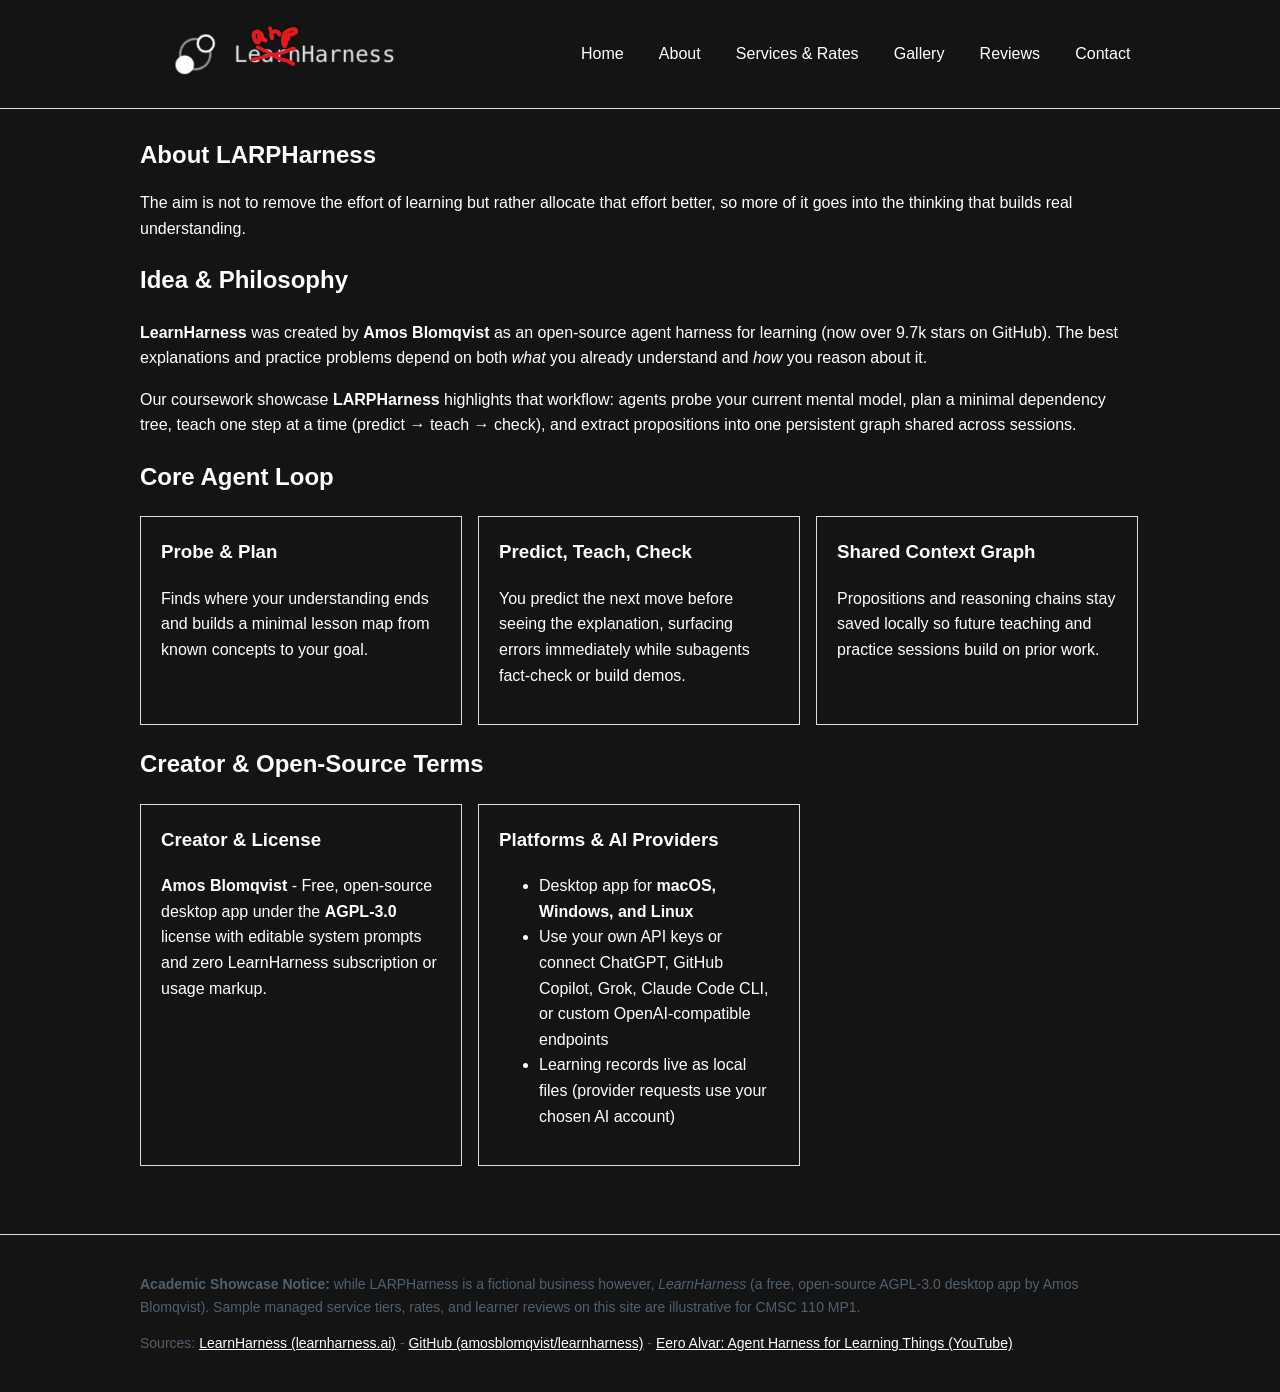
==== about.html @ 67654ef9 "small changes" ====
<!--
  about.html
  Rai Artienda (CMSC 110 - Machine Project #1)
-->
<!DOCTYPE html>
<html lang="en">

<head>
  <meta charset="UTF-8">
  <meta name="viewport" content="width=device-width, initial-scale=1.0">
  <title>LARPHarness | About</title>
  <link rel="stylesheet" href="css/style.css">
  <script src="js/main.js" defer></script>
</head>

<body>
    <!--Top Box (title card, & tab navigation)-->
  <header class="site-header">
    <div class="container header-inner">

      <a class="logo" href="index.html"> <img src="pics/LarpHarness.jpg" alt="pic ni larpHarness toh"></a>
      <ul class="nav-list">
        <li><a href="index.html">Home</a></li>
        <li><a href="about.html">About</a></li>
        <li><a href="services.html">Services & Rates</a></li>
        <li><a href="gallery.html">Gallery</a></li>
        <li><a href="reviews.html">Reviews</a></li>
        <li><a href="contact.html">Contact</a></li>
      </ul>

    </div>
  </header>

  <main class="container">
    <section class="page-intro">
      <h1>About LARPHarness</h1>
      <p>
        The aim is not to remove the effort of learning but rather allocate that effort better,
        so more of it goes into the thinking that builds real understanding.
      </p>
    </section>

    <section class="section">
      <h2>Idea & Philosophy</h2>
      <p>
        <b>LearnHarness</b> was created by <b>Amos Blomqvist</b> as an open-source
        agent harness for learning (now over 9.7k stars on GitHub). The best explanations and practice problems
        depend on both <em>what</em> you already understand and <em>how</em> you reason about it.
      </p>
      <p>
        Our coursework showcase <strong>LARPHarness</strong> highlights that workflow: agents probe your
        current mental model, plan a minimal dependency tree, teach one step at a time (predict &rarr; teach &rarr;
        check),
        and extract propositions into one persistent graph shared across sessions.
      </p>
    </section>

    <section class="section">
      <h2>Core Agent Loop</h2>

      
      <div class="blockZ-grid">
        <!--Probe & Plan-->
        <article class="blockZ">
          <h3>Probe & Plan</h3>
          <p>Finds where your understanding ends and builds a minimal lesson map from known concepts to your goal.</p>
        </article>
        <!--Teach-->
        <article class="blockZ">
          <h3>Predict, Teach, Check</h3>
          <p>You predict the next move before seeing the explanation, surfacing errors immediately while subagents
            fact-check or build demos.</p>
        </article>
        <!--Graph-->
        <article class="blockZ">
          <h3>Shared Context Graph</h3>
          <p>Propositions and reasoning chains stay saved locally so future teaching and practice sessions build on
            prior work.</p>
        </article>
      </div>

    </section>

    <section class="section">
      <h2>Creator & Open-Source Terms</h2>
      <div class="blockZ-grid">
        <article class="blockZ">
          <h3>Creator & License</h3>
          <p>
            <strong>Amos Blomqvist</strong> - Free, open-source desktop app under the <strong>AGPL-3.0</strong>
            license with editable system prompts and zero LearnHarness subscription or usage markup.
          </p>
        </article>
        <article class="blockZ">
          <h3>Platforms & AI Providers</h3>
          <ul>
            <li>Desktop app for <strong>macOS, Windows, and Linux</strong></li>
            <li>Use your own API keys or connect ChatGPT, GitHub Copilot, Grok, Claude Code CLI, or custom
              OpenAI-compatible endpoints</li>
            <li>Learning records live as local files (provider requests use your chosen AI account)</li>
          </ul>
        </article>
      </div>
    </section>
  </main>

  <footer class="site-footer">
    <div class="container">
      
      <p>
        <b>Academic Showcase Notice:</b> while LARPHarness is a fictional business however,
        <em>LearnHarness</em> (a free, open-source AGPL-3.0 desktop app by Amos Blomqvist).
        Sample managed service tiers, rates, and learner reviews on this site are illustrative for CMSC 110 MP1.
      </p>
      <p class="footer-sources">
        Sources:
        <a href="https://learnharness.ai/" target="_blank" rel="noopener noreferrer">LearnHarness (learnharness.ai)</a>
        -
        <a href="https://github.com/amosblomqvist/learnharness" target="_blank" rel="noopener noreferrer">GitHub
          (amosblomqvist/learnharness)</a>
        -  
        <a href="https://www.youtube.com/watch?v=nfTDljFG2g0" target="_blank" rel="noopener noreferrer">Eero Alvar:
          Agent Harness for Learning Things (YouTube)</a>
      </p>
    </div>
  </footer>
</body>

</html>
---- css/style.css ----
/*
css/style.css
Rai Artienda (CMSC 110 - Machine Project #1)
 */


:root {
  background-color: #141414;
  --font-body: "Segoe UI", sans-serif;
}

*,
*::before,
*::after {
  box-sizing: border-box;
}

body {
  margin: 0;
  font-family: var(--font-body);
  line-height: 1.6;
  color: #ffffff;
}

img {
  display: block;
  max-width: 100%;
  height: auto;
}

a {
  color: #141414;
}



.container {
  width: min(1000px, 92%);
  margin: 0 auto;
}

.muted {
  color: #52606d;
  font-size: 15.2px;
}

/* --- 3. Header & Navigation --- */
.site-header {
  background-color: #141414;
  border-bottom: 1px solid #d8dee4;
}

.header-inner {
  display: flex;
  flex-wrap: wrap;
  align-items: center;
  justify-content: space-between;
  gap: 16px;
  padding: 14.4px 0;
}

.logo {
  width: 300px;
  height: auto;
}

.nav-list {
  display: flex;
  flex-wrap: wrap;
  gap: 8px 16px;
  list-style: none;
  margin: 0;
  padding: 0;
}

.nav-list a {
  display: inline-block;
  padding: 4.8px 9.6px;
  text-decoration: none;
  color: #ffffff;
}

.nav-list a:hover {
  background-color: #ffffff;
  color: #141414;
}


/* --- 4. Sections, Hero & Cards --- */
main {
  padding: 32px 0 48px;
}

.section,
.page-intro {
  margin-bottom: 20px;
}

.hero {
  display: grid;
  grid-template-columns: 523px 475px;
  gap: 2px;
  align-items: center;
  margin-bottom: 40px;
}

.herolarp {
  font-size: 14px;
  font-weight: 600;
  color: #52606d;
  margin-bottom: 6.5px;
}

.hero h1,
.page-intro h1 {
  margin-top: 0;
  line-height: 1.2;
}

.hero-media,
.gallery-item {
  margin: 0;
}

.hero-media img,
.gallery-item img {
  background-color: #141414;
  border: 1px solid #d8dee4;
}

figcaption {
  margin-top: 9.6px;
  font-size: 14.4px;
  color: #52606d;
}

.blockZ-grid,
.gallery-grid {
  display: grid;
  grid-template-columns: repeat(auto-fit, minmax(240px, 322px));
  gap: 16px;
}

.blockZ {
  border: 1px solid #d8dee4;
  padding: 20px;
}


.blockZ h2,
.blockZ h3 {
  margin-top: 0;
}


.blockZ-featured {
  border: 3px solid #ffffff;
}


/* --- 5. Buttons, Interactive Pickers & Tables --- */
.cta-row,
.billing-bar,
.filterZ {
  display: flex;
  flex-wrap: wrap;
  align-items: center;
  gap: 12px;
  margin-top: 16px;
}

.btn {
  display: inline-block;
  padding: 8.8px 16px;
  border: 1px solid #141414;
  font: inherit;
  text-decoration: none;
  cursor: pointer;
}

.btn-primary {
  background-color: #141414;
  color: #ffffff;
  border: 2px solid #ffffff;
}

.btn:hover {

  background-color: #ffffff;
  color:#141414;
  border: 2px solid #141414;

}



.btn-secondary {

  background-color: #141414;
  border: 2px solid #ffffff;
  color: #ffffff;
}

.blockZ_q,
.contact-layout {
  display: grid;
  grid-template-columns: 445px 535px;
  gap: 20px;
  align-items: start;
}



.quest-picker {
  border: 1px solid #d8dee4;
  background-color: #141414;
  padding: 16px;
}


.radio-row {
  display: block;
  margin: 9.6px 0;
  cursor: pointer;
}

.price {
  font-size: 25.6px;
  font-weight: 700;
  margin: 8px 0;
}

.tier-period {
  font-size: 14.4px;
  font-weight: 400;
  color: #52606d;
}

.table-wrap {
  overflow-x: auto;
}

table {
  width: 100%;
  border-collapse: collapse;
  background-color: #141414;
}

caption {
  text-align: left;
  font-weight: 600;
  margin-bottom: 8px;
}

a {
  color: #ffffff
}

th,
td {
  border: 1px solid #d8dee4;
  padding: 10.4px 12.8px;
  text-align: left;
}

th {
  background-color: var(--bg);
}

/* --- 6. Reviews, Forms & Footer --- */
.stars {
  margin: 0 0 8px;
  font-size: 17.6px;
  color: #b45309;
}

blockquote {
  margin: 0 0 12px;
  font-style: italic;
}

fieldset {
  border: none;
  margin: 0;
  padding: 0;
}

legend {
  font-weight: 700;
  margin-bottom: 12px;
}

form label {
  display: block;
  font-weight: 600;
  margin: 12px 0 4px;
}

form input,
form select,
form textarea {
  width: 100%;
  padding: 8.8px;
  border: 1px solid #d8dee4;
  font: sans;
}

form button {
  margin-top: 16px;
}

.form-feedback {
  margin: 12px 0 0;
  font-weight: 600;
}

.form-feedback.is-error {
  color: #b91c1c;
}

.form-feedback.is-success {
  color: #166534;
}

.site-footer {
  border-top: 1px solid #d8dee4;
  background-color: #141414;
  padding: 24px 0;
  font-size: 14px;
  color: #52606d;
}
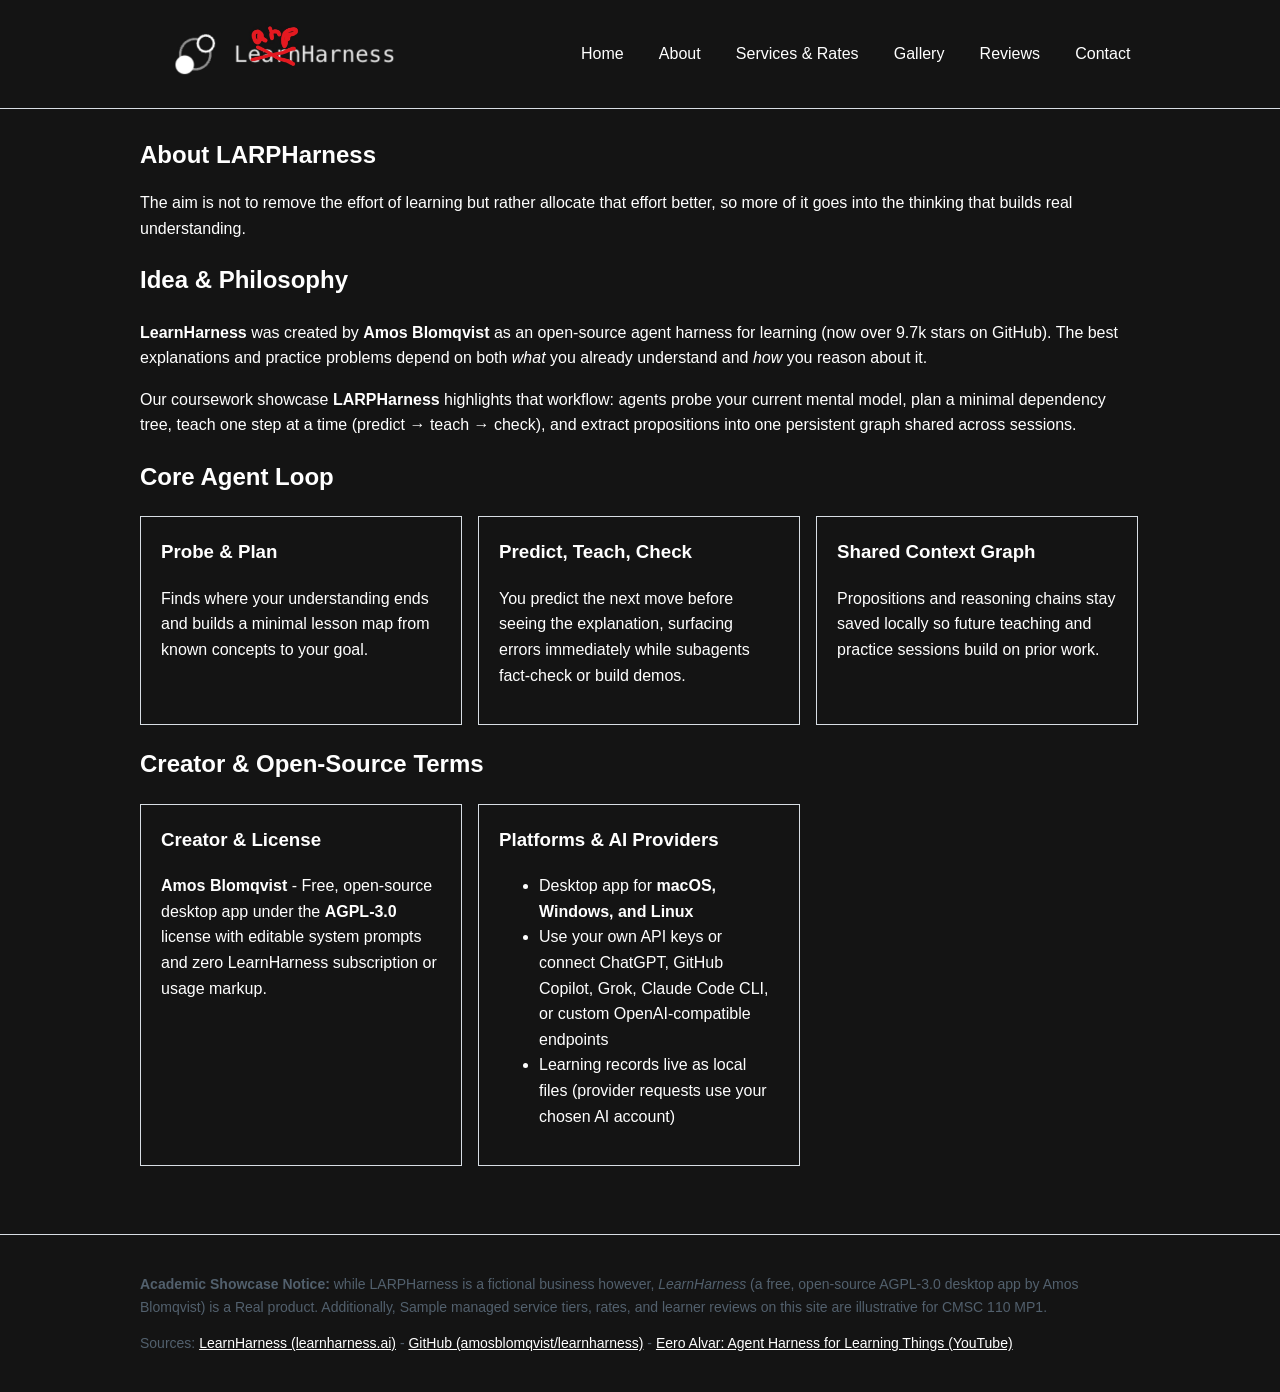
==== commit f5c651f5: "final final fix na talaga (footer)" ====
--- a/about.html
+++ b/about.html
@@ -106,10 +106,10 @@
 
   <footer class="site-footer">
     <div class="container">
-      
-      <p>
+
+  <p>
         <b>Academic Showcase Notice:</b> while LARPHarness is a fictional business however,
-        <em>LearnHarness</em> (a free, open-source AGPL-3.0 desktop app by Amos Blomqvist).
+        <em>LearnHarness</em> (a free, open-source AGPL-3.0 desktop app by Amos Blomqvist) is a Real product. Additionally,
         Sample managed service tiers, rates, and learner reviews on this site are illustrative for CMSC 110 MP1.
       </p>
       <p class="footer-sources">
--- a/css/style.css
+++ b/css/style.css
@@ -1,9 +1,3 @@
-/*
-css/style.css
-Rai Artienda (CMSC 110 - Machine Project #1)
- */
-
-
 :root {
   background-color: #141414;
   --font-body: "Segoe UI", sans-serif;
@@ -32,19 +26,30 @@
   color: #141414;
 }
 
-
+a {
+  color: #ffffff
+}
 
 .container {
   width: min(1000px, 92%);
   margin: 0 auto;
 }
 
+main {
+  padding: 32px 0 48px;
+}
+
+.section,
+.page-intro {
+  margin-bottom: 20px;
+}
+
 .muted {
   color: #52606d;
   font-size: 15.2px;
 }
 
-/* --- 3. Header & Navigation --- */
+/*Header & Navigation (All Pages)*/
 .site-header {
   background-color: #141414;
   border-bottom: 1px solid #d8dee4;
@@ -85,55 +90,7 @@
   color: #141414;
 }
 
-
-/* --- 4. Sections, Hero & Cards --- */
-main {
-  padding: 32px 0 48px;
-}
-
-.section,
-.page-intro {
-  margin-bottom: 20px;
-}
-
-.hero {
-  display: grid;
-  grid-template-columns: 523px 475px;
-  gap: 2px;
-  align-items: center;
-  margin-bottom: 40px;
-}
-
-.herolarp {
-  font-size: 14px;
-  font-weight: 600;
-  color: #52606d;
-  margin-bottom: 6.5px;
-}
-
-.hero h1,
-.page-intro h1 {
-  margin-top: 0;
-  line-height: 1.2;
-}
-
-.hero-media,
-.gallery-item {
-  margin: 0;
-}
-
-.hero-media img,
-.gallery-item img {
-  background-color: #141414;
-  border: 1px solid #d8dee4;
-}
-
-figcaption {
-  margin-top: 9.6px;
-  font-size: 14.4px;
-  color: #52606d;
-}
-
+/* BlockZ, grids & buttons */
 .blockZ-grid,
 .gallery-grid {
   display: grid;
@@ -146,19 +103,15 @@
   padding: 20px;
 }
 
-
 .blockZ h2,
 .blockZ h3 {
   margin-top: 0;
 }
 
-
 .blockZ-featured {
   border: 3px solid #ffffff;
 }
 
-
-/* --- 5. Buttons, Interactive Pickers & Tables --- */
 .cta-row,
 .billing-bar,
 .filterZ {
@@ -185,17 +138,12 @@
 }
 
 .btn:hover {
-
   background-color: #ffffff;
   color:#141414;
   border: 2px solid #141414;
-
-}
-
-
+}
 
 .btn-secondary {
-
   background-color: #141414;
   border: 2px solid #ffffff;
   color: #ffffff;
@@ -209,14 +157,50 @@
   align-items: start;
 }
 
-
+/* Home (index.html) & Gallery Media (gallery.html) */
+.hero {
+  display: grid;
+  grid-template-columns: 523px 475px;
+  gap: 2px;
+  align-items: center;
+  margin-bottom: 40px;
+}
+
+.herolarp {
+  font-size: 14px;
+  font-weight: 600;
+  color: #52606d;
+  margin-bottom: 6.5px;
+}
+
+.hero h1,
+.page-intro h1 {
+  margin-top: 0;
+  line-height: 1.2;
+}
+
+.hero-media,
+.gallery-item {
+  margin: 0;
+}
+
+.hero-media img,
+.gallery-item img {
+  background-color: #141414;
+  border: 1px solid #d8dee4;
+}
+
+figcaption {
+  margin-top: 9.6px;
+  font-size: 14.4px;
+  color: #52606d;
+}
 
 .quest-picker {
   border: 1px solid #d8dee4;
   background-color: #141414;
   padding: 16px;
 }
-
 
 .radio-row {
   display: block;
@@ -224,6 +208,7 @@
   cursor: pointer;
 }
 
+/* (services.html) */
 .price {
   font-size: 25.6px;
   font-weight: 700;
@@ -252,10 +237,6 @@
   margin-bottom: 8px;
 }
 
-a {
-  color: #ffffff
-}
-
 th,
 td {
   border: 1px solid #d8dee4;
@@ -263,11 +244,9 @@
   text-align: left;
 }
 
-th {
-  background-color: var(--bg);
-}
-
-/* --- 6. Reviews, Forms & Footer --- */
+
+
+/*(reviews.html)*/
 .stars {
   margin: 0 0 8px;
   font-size: 17.6px;
@@ -279,6 +258,7 @@
   font-style: italic;
 }
 
+/* (contact.html) */
 fieldset {
   border: none;
   margin: 0;
@@ -322,12 +302,11 @@
   color: #166534;
 }
 
+/* Footer */
 .site-footer {
   border-top: 1px solid #d8dee4;
   background-color: #141414;
   padding: 24px 0;
   font-size: 14px;
   color: #52606d;
-}
-
-
+}
